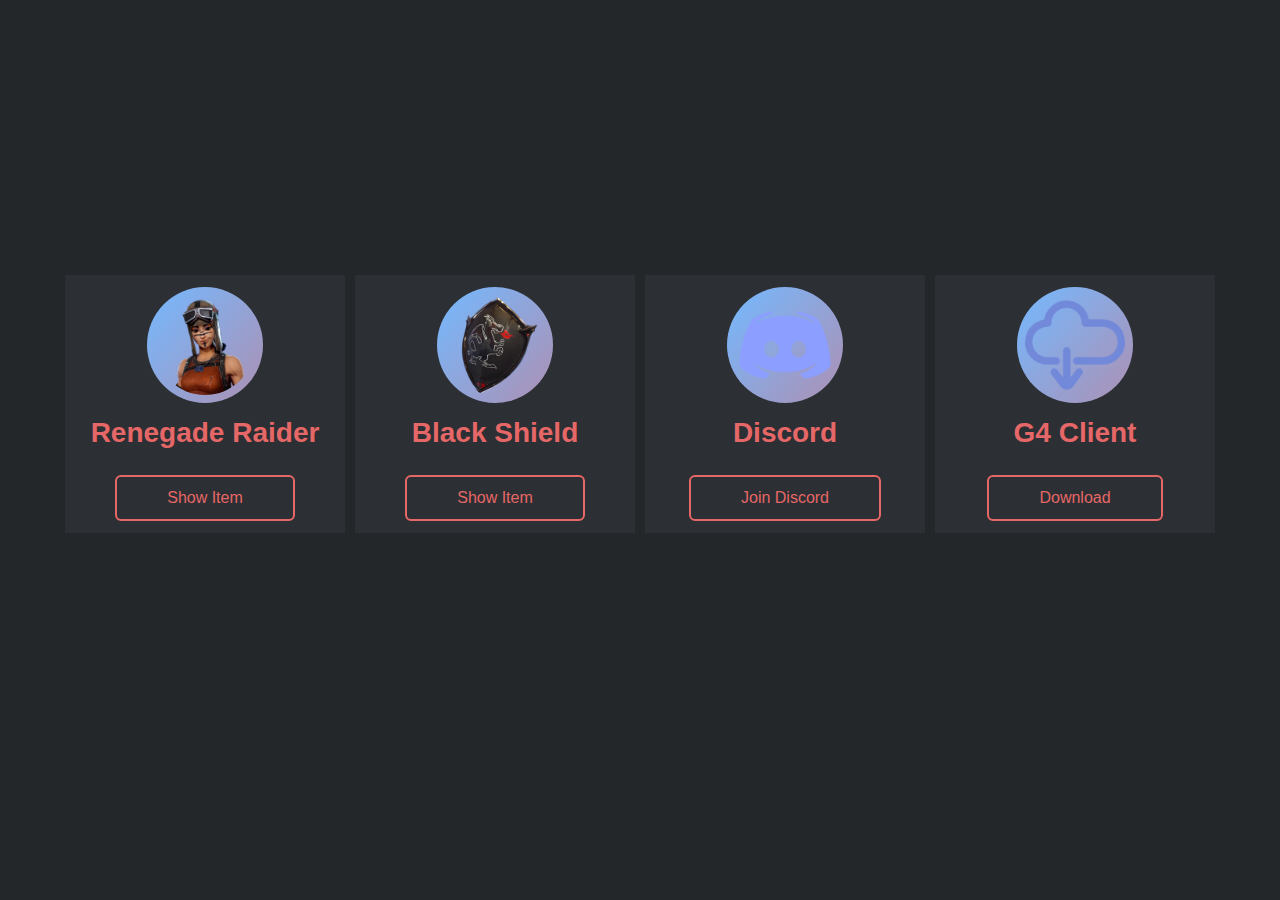
==== index.html @ c2fccdc9 "Add files via upload" ====
<!DOCTYPE html>
<html lang="en">
<head>
  <meta charset="UTF-8">
  <meta name="viewport" content="width=device-width, initial-scale=1.0">
  <title>G4 Swapper | Home</title>
  <link rel="stylesheet" href="https://cdnjs.cloudflare.com/ajax/libs/font-awesome/5.14.0/css/all.min.css"/>
  <link rel="stylesheet" href="assets/css/style.css">
</head>
<body>
    <div class="float-container">

        <div class="float-child">
            <div class="card">
                <div class="card-header">
                    <div class="pic">
                        <img src="assets/images/renegade-raider.png" alt="icon">
                    </div>
                    <div class="itemName">Renegade Raider</div>     
                    <a href="BlazeToRenegadeRaider.html" class="btn">Show Item</a>
                </div>
            </div>
        </div>

        <div class="float-child">
            <div class="card">
                <div class="card-header">
                    <div class="pic">
                        <img src="assets/images/black-shield.png" alt="icon">
                    </div>
                    <div class="itemName">Black Shield</div>     
                    <a href="RedShieldToBlackShield.html" class="btn">Show Item</a>
                </div>
            </div>
        </div>

        <div class="float-child">
            <div class="card">
                <div class="card-header">
                    <div class="pic">
                        <img src="assets/images/discord-logo.png" alt="icon">
                    </div>
                    <div class="itemName">Discord</div>     
                    <a href="https://discord.gg/EUdApCdEg6" class="btn">Join Discord</a>
                </div>
            </div>
        </div>

        <div class="float-child">
            <div class="card">
                <div class="card-header">
                    <div class="pic">
                        <img src="assets/images/download-icon.png" alt="icon">
                    </div>
                    <div class="itemName">G4 Client</div>     
                    <a href="DownloadClient.html" class="btn">Download</a>
                </div>
            </div>
        </div>

    </div>
</body>
</html>
---- assets/css/style.css ----
*{
  margin: 0;
  padding: 0;
  font-family: "Ubuntu", sans-serif;
  box-sizing: border-box;
  text-decoration: none;
}

body{
  height: 100vh;
  background-color: #23272A;
  background-size: cover;
  display: flex;
  align-items: center;
  justify-content: center;
}

.card{
  width: 280px;
  height: 350px;
  text-align: center;
  border-radius: 1px;
  overflow: hidden;
}

.card-header{
  background: #2C2F33;
  padding: 12px 12px;
}

.pic{
  display: inline-block;
  padding: 8px;
  background: linear-gradient(130deg, #74b9ff, #e66767);
  margin: auto;
  border-radius: 50%;
  background-size: 200% 200%;
  animation: animated-gradient 2s linear infinite;
}

@keyframes animated-gradient{
  25%{
    background-position: left bottom;
  }
  50%{
    background-position: right bottom;
  }
  75%{
    background-position: right top;
  }
  100%{
    background-position: left top;
  }
}

.pic img{
  display: block;
  width: 100px;
  height: 100px;
  border-radius: 50%;
}

.itemName{
  color: #e66767;
  font-size: 28px;
  font-weight: 600;
  margin: 10px 0;
}

.info{
  font-size: 18px;
  color: #e66767;
}

.sm{
  display: flex;
  justify-content: center;
  margin: 20px 0;
}

.sm a{
  color: #99AAB5;
  width: 56px;
  font-size: 22px;
  transition: .3s linear;
}

.sm a:hover{
  color: #e66767;
}

.btn{
  display: inline-block;
  padding: 12px 50px;
  color: #e66767;
  border: 2px solid #e66767;
  border-radius: 6px;
  margin-top: 16px;
  transition: .3s linear;
}

.btn:hover{
  background: #e66767;
  color: #f2f2f2;
}

.footer{
  background: #FFFFFF;
  padding: 60px 10px;
}

.item{
  flex: 1;
  text-transform: uppercase;
  font-size: 13px;
  color: #e66767;
}

.item span{
  display: block;
  color: #2c3a47;
  font-size: 30px;
}

.border{
  width: 1px;
  height: 30px;
  background: #bbb;
}

.float-container {
  padding: 0px;
}

.float-child {
  width: 25%;
  float: left;
  padding: 5px;
}
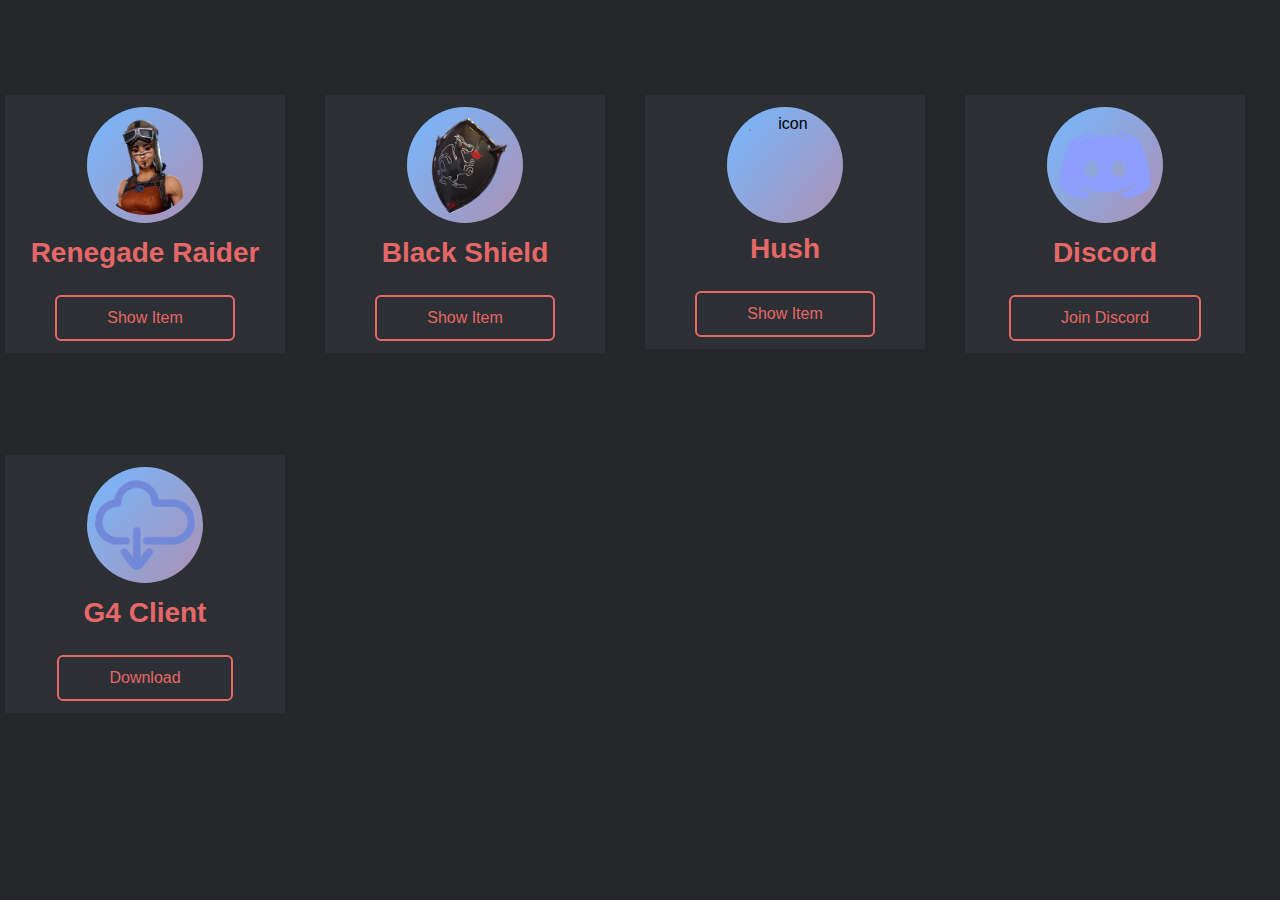
==== commit f7e4d7fd: "Add files via upload" ====
--- a/index.html
+++ b/index.html
@@ -38,6 +38,18 @@
             <div class="card">
                 <div class="card-header">
                     <div class="pic">
+                        <img src="assets/images/hush.png" alt="icon">
+                    </div>
+                    <div class="itemName">Hush</div>     
+                    <a href="GhostHushToHush.html" class="btn">Show Item</a>
+                </div>
+            </div>
+        </div>
+
+        <div class="float-child">
+            <div class="card">
+                <div class="card-header">
+                    <div class="pic">
                         <img src="assets/images/discord-logo.png" alt="icon">
                     </div>
                     <div class="itemName">Discord</div>     
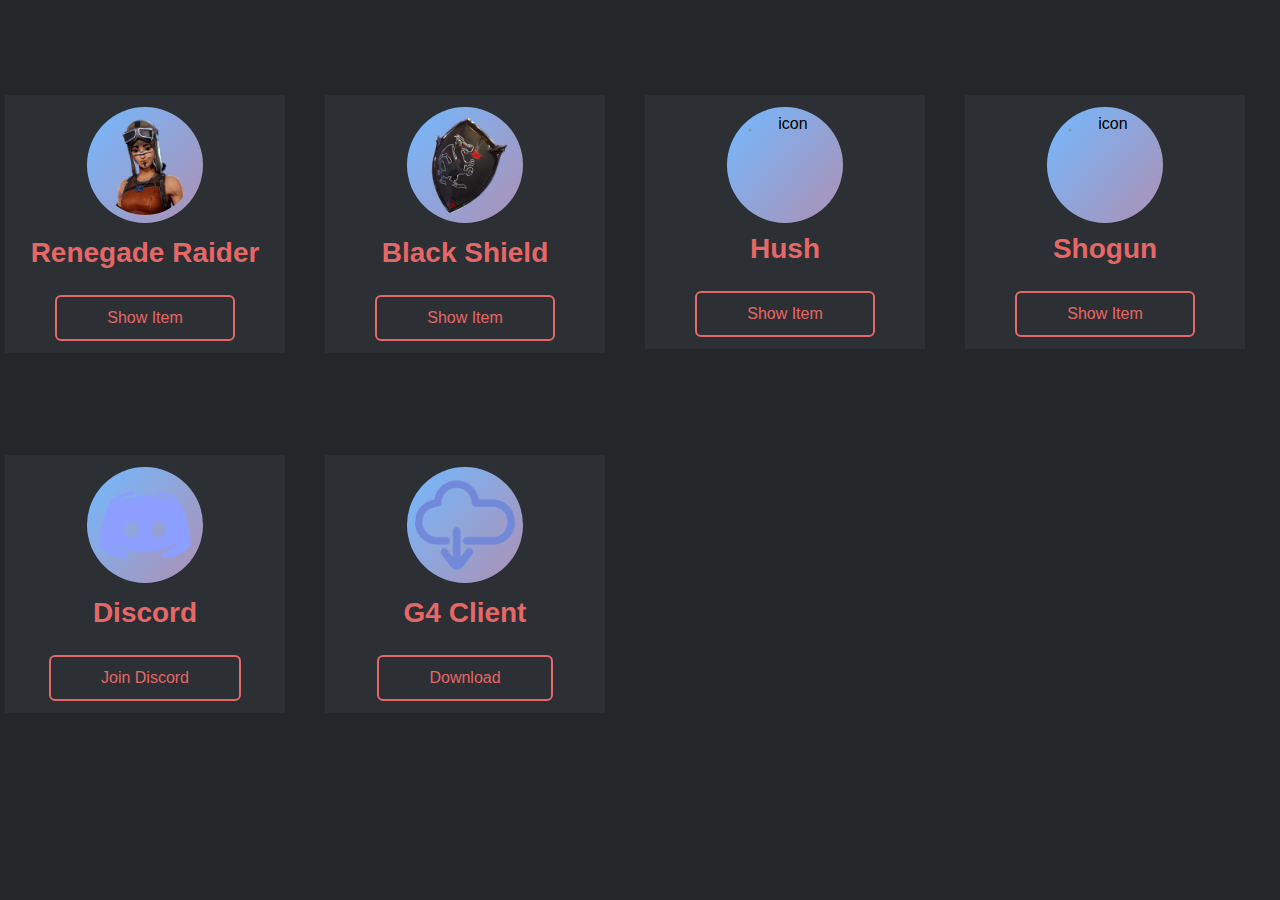
==== commit ef97e014: "Add files via upload" ====
--- a/index.html
+++ b/index.html
@@ -50,6 +50,19 @@
             <div class="card">
                 <div class="card-header">
                     <div class="pic">
+                        <img src="assets/images/shogun.png" alt="icon">
+                    </div>
+                    <div class="itemName">Shogun</div>     
+                    <a href="Shogun.html" class="btn">Show Item</a>
+                </div>
+            </div>
+        </div>
+
+
+        <div class="float-child">
+            <div class="card">
+                <div class="card-header">
+                    <div class="pic">
                         <img src="assets/images/discord-logo.png" alt="icon">
                     </div>
                     <div class="itemName">Discord</div>     
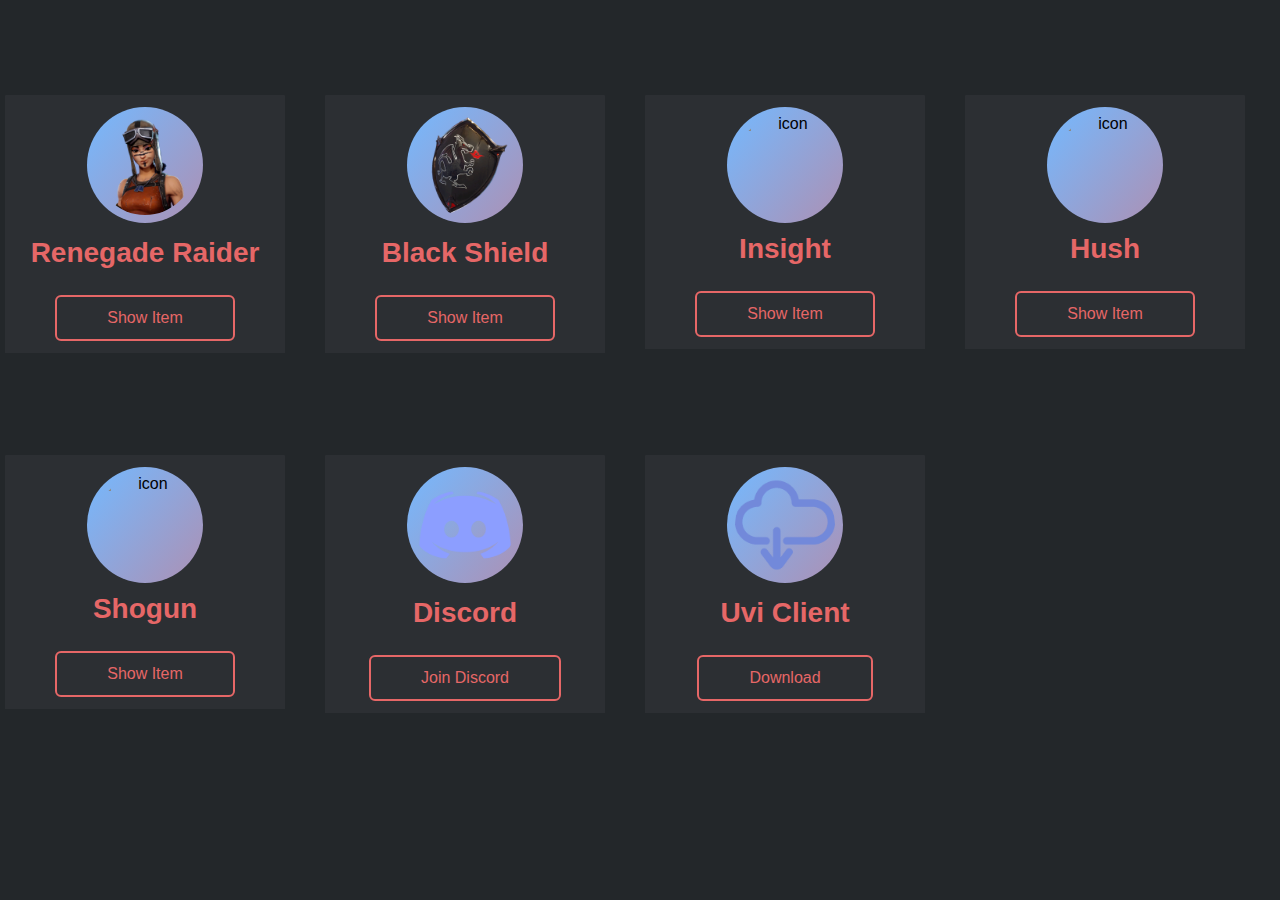
==== commit 6fd0c2bb: "Add files via upload" ====
--- a/index.html
+++ b/index.html
@@ -3,7 +3,7 @@
 <head>
   <meta charset="UTF-8">
   <meta name="viewport" content="width=device-width, initial-scale=1.0">
-  <title>G4 Swapper | Home</title>
+  <title>Uvi Swapper | Home</title>
   <link rel="stylesheet" href="https://cdnjs.cloudflare.com/ajax/libs/font-awesome/5.14.0/css/all.min.css"/>
   <link rel="stylesheet" href="assets/css/style.css">
 </head>
@@ -30,6 +30,18 @@
                     </div>
                     <div class="itemName">Black Shield</div>     
                     <a href="RedShieldToBlackShield.html" class="btn">Show Item</a>
+                </div>
+            </div>
+        </div>
+
+        <div class="float-child">
+            <div class="card">
+                <div class="card-header">
+                    <div class="pic">
+                        <img src="assets/images/insight.png" alt="icon">
+                    </div>
+                    <div class="itemName">Insight</div>     
+                    <a href="insight.html" class="btn">Show Item</a>
                 </div>
             </div>
         </div>
@@ -77,7 +89,7 @@
                     <div class="pic">
                         <img src="assets/images/download-icon.png" alt="icon">
                     </div>
-                    <div class="itemName">G4 Client</div>     
+                    <div class="itemName">Uvi Client</div>     
                     <a href="DownloadClient.html" class="btn">Download</a>
                 </div>
             </div>
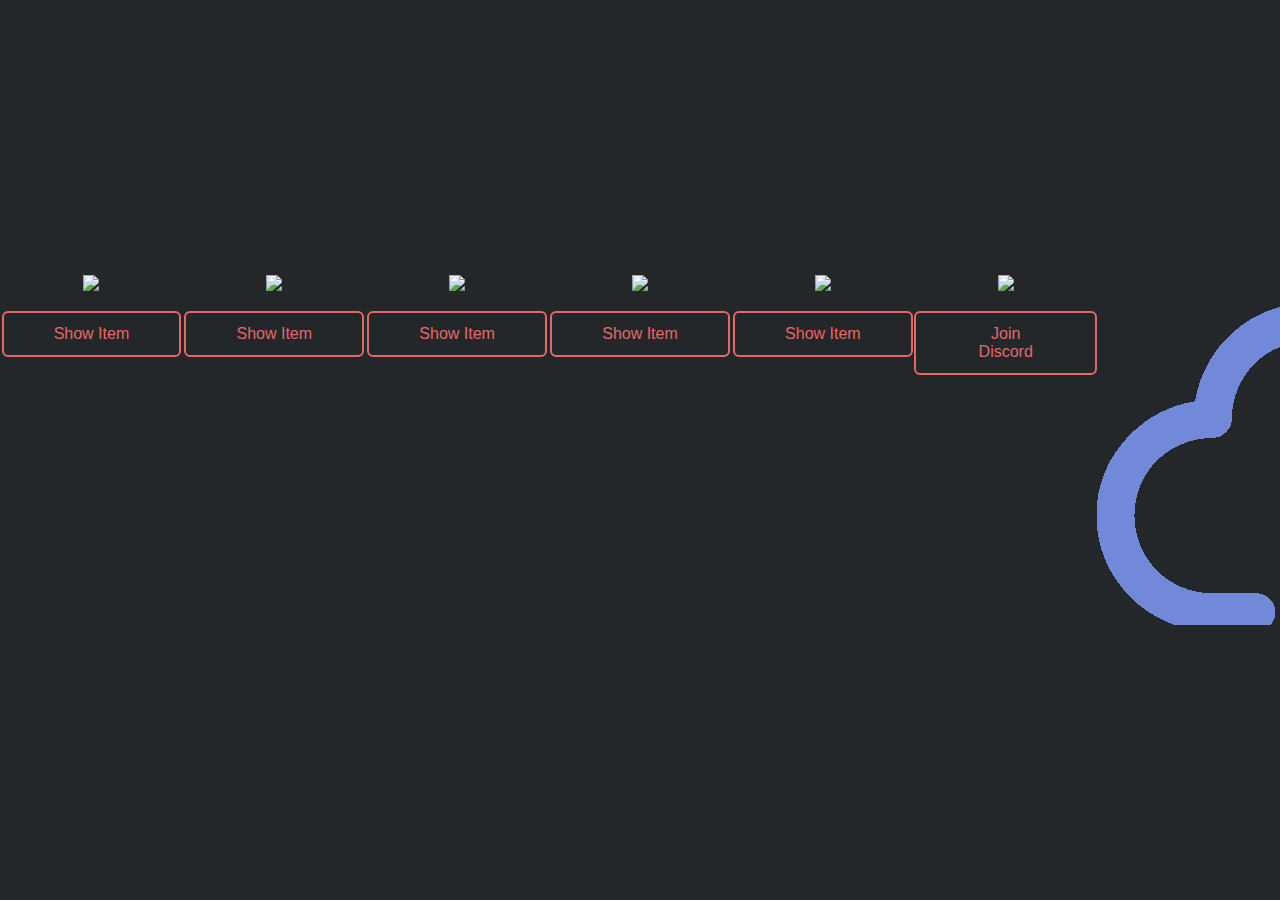
==== commit 5024ff9b: "Add files via upload" ====
--- a/index.html
+++ b/index.html
@@ -6,95 +6,86 @@
   <title>Uvi Swapper | Home</title>
   <link rel="stylesheet" href="https://cdnjs.cloudflare.com/ajax/libs/font-awesome/5.14.0/css/all.min.css"/>
   <link rel="stylesheet" href="assets/css/style.css">
+  </div>
+  </div>
 </head>
 <body>
-    <div class="float-container">
 
-        <div class="float-child">
-            <div class="card">
-                <div class="card-header">
-                    <div class="pic">
-                        <img src="assets/images/renegade-raider.png" alt="icon">
-                    </div>
-                    <div class="itemName">Renegade Raider</div>     
-                    <a href="BlazeToRenegadeRaider.html" class="btn">Show Item</a>
+
+    <div class="card">
+        <div class="item">
+
+        </div>
+        <div class="image">
+           <img src="https://static.wikia.nocookie.net/fortnite/images/e/e6/Renegade_Raider_%28New%29_-_Outfit_-_Fortnite.png/revision/latest?cb=20200227191921">
+        </div>
+         <a href="BlazeToRenegadeRaider.html" class="btn">Show Item</a>
+            </div>
+        </div>
+
+        <div class="card">
+
+            <div class="image">
+               <img src="https://i0.wp.com/fortniteskins.net/wp-content/uploads/2018/05/black-shield-image.png?fit=512%2C512&quality=90&strip=all&ssl=1&quality=100">
+            </div>
+             <a href="RedShieldToBlackShield.html" class="btn">Show Item</a>
+        </div>
+        </div>
+    </div>
+
+    <div class="card">
+
+        <div class="image">
+           <img src="https://i2.wp.com/fortniteskins.net/wp-content/uploads/2019/01/insight-icon.png?fit=512%2C512&quality=90&strip=all&ssl=1&quality=100">
+        </div>
+         <a href="insight.html" class="btn">Show Item</a>
+            </div>
+        </div>
+    </div>
+
+    <div class="card">
+
+        <div class="image">
+           <img src="https://media.fortniteapi.io/images/f647b07e70d199b906978f3302f6dc08/transparent.png">
+        </div>
+         <a href="GhostHushToHush.html" class="btn">Show Item</a>
                 </div>
             </div>
         </div>
 
-        <div class="float-child">
-            <div class="card">
-                <div class="card-header">
-                    <div class="pic">
-                        <img src="assets/images/black-shield.png" alt="icon">
-                    </div>
-                    <div class="itemName">Black Shield</div>     
-                    <a href="RedShieldToBlackShield.html" class="btn">Show Item</a>
-                </div>
+        <div class="card">
+
+            <div class="image">
+               <img src="https://progameguides.com/wp-content/uploads/2019/04/fortnite-shogun-icon-png.png">
             </div>
-        </div>
-
-        <div class="float-child">
-            <div class="card">
-                <div class="card-header">
-                    <div class="pic">
-                        <img src="assets/images/insight.png" alt="icon">
-                    </div>
-                    <div class="itemName">Insight</div>     
-                    <a href="insight.html" class="btn">Show Item</a>
-                </div>
-            </div>
-        </div>
-
-        <div class="float-child">
-            <div class="card">
-                <div class="card-header">
-                    <div class="pic">
-                        <img src="assets/images/hush.png" alt="icon">
-                    </div>
-                    <div class="itemName">Hush</div>     
-                    <a href="GhostHushToHush.html" class="btn">Show Item</a>
-                </div>
-            </div>
-        </div>
-
-        <div class="float-child">
-            <div class="card">
-                <div class="card-header">
-                    <div class="pic">
-                        <img src="assets/images/shogun.png" alt="icon">
-                    </div>
-                    <div class="itemName">Shogun</div>     
-                    <a href="Shogun.html" class="btn">Show Item</a>
+             <a href="Shogun.html" class="btn">Show Item</a>
                 </div>
             </div>
         </div>
 
 
-        <div class="float-child">
-            <div class="card">
-                <div class="card-header">
-                    <div class="pic">
-                        <img src="assets/images/discord-logo.png" alt="icon">
-                    </div>
-                    <div class="itemName">Discord</div>     
-                    <a href="https://discord.gg/EUdApCdEg6" class="btn">Join Discord</a>
+        <div class="card">
+
+            <div class="image">
+               <img src="https://i.imgur.com/ZOKp8LH.jpg">
+            </div>
+             <a href="https://discord.gg/X7UADKCQvA" class="btn">Join Discord</a>
                 </div>
             </div>
         </div>
 
-        <div class="float-child">
-            <div class="card">
-                <div class="card-header">
-                    <div class="pic">
-                        <img src="assets/images/download-icon.png" alt="icon">
-                    </div>
-                    <div class="itemName">Uvi Client</div>     
-                    <a href="DownloadClient.html" class="btn">Download</a>
+        <div class="card">
+
+            <div class="image">
+               <img src="assets\images\download-icon.png">
+            </div>
+             <p>Made By: Glxy</p>
+             <a href="DownloadClient.html" class="btn">Download</a>
                 </div>
             </div>
         </div>
 
+
     </div>
 </body>
 </html>